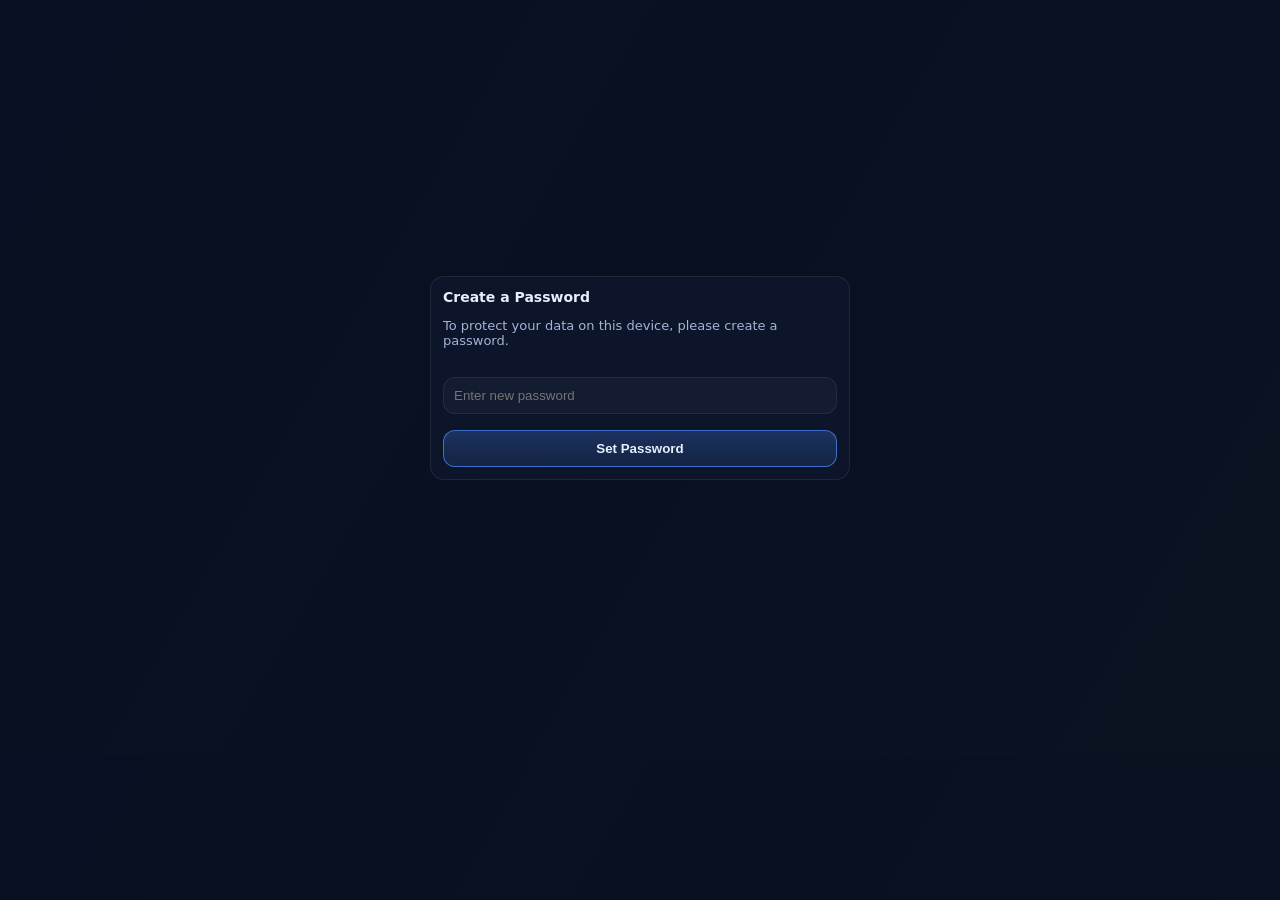
==== login.html @ ce108047 "Add files via upload" ====
<!doctype html>
<html lang="en">
<head>
  <meta charset="UTF-8" />
  <meta name="viewport" content="width=device-width, initial-scale=1" />
  <title>Login - Aluminium Blank Business</title>
  <link rel="stylesheet" href="styles.css" />
</head>
<body>
  <div class="app">
    <div class="login-page-container">
      <div id="auth-container">
        <!-- Login/Setup form will be injected here by login.js -->
      </div>
    </div>
  </div>
  <script src="login.js"></script>
</body>
</html>
---- styles.css ----
:root{
  --bg:#0b1220;
  --panel:#121a2b;
  --panel2:#0f1730;
  --text:#e7eefc;
  --muted:#a7b3d6;
  --border:rgba(255,255,255,.08);
  --accent:#4f8cff;
  --success:#2dd4bf;
  --danger:#ff5c7a;
  --shadow:0 10px 30px rgba(0,0,0,.35);
}
*{box-sizing:border-box;}
body{
  margin:0;
  font-family: ui-sans-serif, system-ui, -apple-system, Segoe UI, Roboto, Helvetica, Arial;
  background:linear-gradient(120deg, #071022, #0b1220);
  color:var(--text);
}
.app{width:90%;max-width:1800px;margin:0 auto;padding:18px;}
.topbar{
  display:flex;justify-content:space-between;align-items:center;
  padding:14px 16px;border:1px solid var(--border);
  background:rgba(18,26,43,.7);
  border-radius:14px;box-shadow:var(--shadow);
}
.brand{font-weight:800;letter-spacing:.2px;}
.actions{display:flex;gap:10px;align-items:center;}
button{cursor:pointer;}
.secondary{
  background:transparent;border:1px solid var(--border);color:var(--text);
  padding:10px 12px;border-radius:12px;
  font-weight: 600;
  transition: all .2s ease;
}
.secondary:hover{
  border-color:rgba(79,140,255,.6);
}

.layout{display:grid;grid-template-columns:340px 1fr;gap:14px;margin-top:14px;}
.sidebar, .content {
  border:1px solid var(--border);
  background:rgba(18,26,43,.7);
  border-radius:14px;
  padding:14px;
  box-shadow:var(--shadow);
}
.section{margin-top:14px;}
.section h3{margin:0 0 8px 0;font-size:14px;letter-spacing:.2px; color: var(--text);}
.muted{color:var(--muted);font-size:13px;}

.view{min-height:520px;}

.nav-btn{
  width:100%;
  text-align:left;
  background:transparent;
  border:1px solid var(--border);
  color:var(--text);
  padding:12px 12px;
  border-radius:12px;
  margin-bottom:10px;
  font-weight:650;
  transition: all .2s ease;
}
.nav-btn.active{
  border-color:rgba(79,140,255,.7);
  background:rgba(79,140,255,.12);
}

.table-card{
  border:1px solid var(--border);
  border-radius:14px;
  padding:12px;
  background:rgba(15,23,48,.7);
}
.table{
  width:100%;border-collapse:collapse;table-layout:fixed;
}
.table th,.table td{
  border-bottom:1px solid rgba(255,255,255,.06);
  padding:8px 6px;
  font-size:13px;
}
.table th{color:var(--muted);font-weight:700;}

.field{display:flex;gap:10px;align-items:center;}
.input{width:100%;padding:10px 10px;border-radius:12px;border:1px solid var(--border);background:rgba(255,255,255,.03);color:var(--text);}
.input:focus {
  outline: none;
  border-color: var(--accent);
  box-shadow: 0 0 0 3px color-mix(in srgb, var(--accent) 25%, transparent);
}

.card{
  border:1px solid var(--border);
  border-radius:14px;
  padding:12px;
  background:rgba(15,23,48,.7);
}
.card h3{margin:0 0 10px 0;font-size:14px; color: var(--text);}

.client-list{
  display:grid;gap:10px;
}
.client-item{
  border:1px solid var(--border);
  background:rgba(255,255,255,.03);
  border-radius:14px;
  padding:12px;
  display:flex;justify-content:space-between;align-items:center;gap:10px;
  transition: border-color .2s;
}
.client-item:hover{border-color:rgba(79,140,255,.6);}

.small{font-size:12px;color:var(--muted)}

.footer{display:flex;justify-content:space-between;gap:12px;align-items:center;margin-top:10px;padding:10px 4px;}

/* --- UX Enhancements (toasts / modal / edit banner / filters) --- */

.filterRow{display:grid;grid-template-columns:1fr 190px;gap:10px;}

.login-page-container {
  display: flex;
  align-items: center;
  justify-content: center;
  min-height: 80vh;
}

#login-card {
  max-width: 420px;
  width: 100%;
}

.editBanner{border:1px solid rgba(79,140,255,.55);background:rgba(79,140,255,.12);border-radius:14px;padding:10px 12px;}
.editBannerTitle{font-weight:900;letter-spacing:.2px; color: var(--accent);}

.secondary.primary{background:linear-gradient(180deg, rgba(79,140,255,.25), rgba(79,140,255,.12));border-color:rgba(79,140,255,.7); color: var(--text);}

.secondary.danger {
  color: var(--danger);
  border-color: rgba(255, 92, 122, .55);
}
.secondary.danger:hover {
  color: #fff;
  background-color: var(--danger);
  border-color: var(--danger);
}

#modalHost{position:fixed;inset:0;display:flex;align-items:center;justify-content:center;z-index:50; background:rgba(0,0,0,.55);}
#modalHost .modal{width:min(520px, calc(100vw - 26px));border-radius:16px;background:rgba(18,26,43,.98);border:1px solid rgba(255,255,255,.1);box-shadow:0 30px 80px rgba(0,0,0,.6);overflow:hidden;}
.modalHeader{padding:14px 16px;border-bottom:1px solid rgba(255,255,255,.08);}
.modalTitle{font-weight:900; color: var(--text);}
.modalBody{padding:14px 16px;color:var(--text);}
.modalFooter{padding:14px 16px;display:flex;gap:10px;justify-content:flex-end;border-top:1px solid rgba(255,255,255,.08);}

#toastHost{position:fixed;right:16px;bottom:16px;display:flex;flex-direction:column;gap:10px;z-index:60;}
.toast{min-width:260px;max-width:360px;padding:12px 14px;border-radius:14px;border:1px solid rgba(255,255,255,.1);background:rgba(18,26,43,.95);box-shadow:0 16px 45px rgba(0,0,0,.45);}
.toastOut{opacity:0;transform:translateY(6px);transition:opacity .25s ease, transform .25s ease;}
.toastMsg{font-weight:650;font-size:13px;color:var(--text);}
.toast-success{border-color:rgba(45,212,191,.5);}
.toast-danger{border-color:rgba(255,92,122,.55);}
.toast-success .toastMsg{color:#eafffb;}
.toast-danger .toastMsg{color:#ffeaf0;}

/* Make filter row inputs stack nicely on small screens */

.toastAction {
  margin-left: 12px;
  padding: 4px 8px;
  border-radius: 8px;
  font-weight: 700;
}

.itemList {
  list-style-type: none;
  padding-left: 0;
  margin: 0;
  font-size: 12px;
}
.itemList li {
  padding: 2px 0;
}

@media (max-width: 960px) {
  .layout{grid-template-columns:1fr;}
}

@media (max-width: 720px){
  .app {
    width: 100%;
    padding: 1rem;
  }
  .topbar {
    flex-direction: column;
    align-items: stretch;
    gap: 1rem;
  }
  .topbar .actions {
    display: grid;
    grid-template-columns: 1fr 1fr;
  }
  .d-grid.grid-cols-2, .d-grid.grid-cols-3 { grid-template-columns: 1fr; }
  .filterRow{grid-template-columns:1fr;}

  /* Responsive table for Client-wise Details */
  #viewClientDetails .table thead {
    display: none;
  }

  #viewClientDetails .table tr {
    display: block;
    border: 1px solid var(--border);
    border-radius: 8px;
    margin-bottom: 1rem;
    padding: 0.5rem;
    background-color: var(--panel);
  }

  #viewClientDetails .table td {
    display: block;
    text-align: right;
    border-bottom: 1px dashed var(--border);
    padding-left: 50%;
    position: relative;
  }
  
  #viewClientDetails .table td:last-child {
    border-bottom: none;
  }

  #viewClientDetails .table td::before {
    content: attr(data-label);
    position: absolute;
    left: 6px;
    width: 45%;
    padding-right: 10px;
    white-space: nowrap;
    text-align: left;
    font-weight: bold;
    color: var(--text);
  }
}
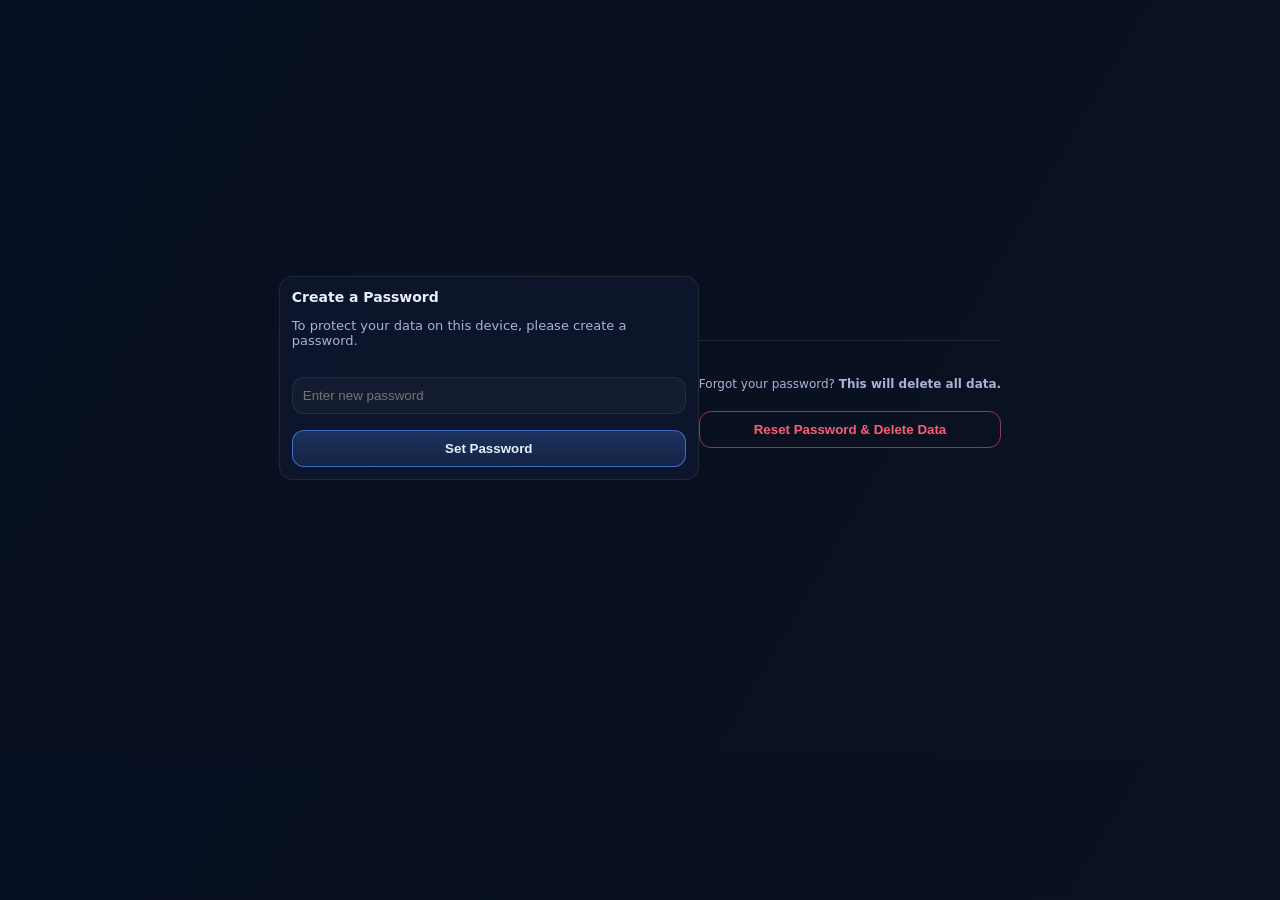
==== commit 85b08cac: "Add files via upload" ====
--- a/login.html
+++ b/login.html
@@ -12,8 +12,41 @@
       <div id="auth-container">
         <!-- Login/Setup form will be injected here by login.js -->
       </div>
+      <div
+        id="reset-container"
+        style="
+          margin-top: 2rem;
+          border-top: 1px solid var(--border);
+          padding-top: 1.5rem;
+        "
+      >
+        <p class="muted small" style="text-align: center">
+          Forgot your password? <strong>This will delete all data.</strong>
+        </p>
+        <button
+          id="reset-password-btn"
+          class="secondary danger"
+          style="width: 100%; margin-top: 0.5rem"
+        >
+          Reset Password & Delete Data
+        </button>
+      </div>
     </div>
   </div>
   <script src="login.js"></script>
+  <script>
+    document.getElementById('reset-password-btn').addEventListener('click', () => {
+      const confirmed = confirm('FORGOT PASSWORD?\n\nThis will permanently delete all your clients and ledger data and allow you to set a new password.\n\nThis action CANNOT be undone.\n\nAre you absolutely sure you want to proceed?');
+      if (confirmed) {
+        // IMPORTANT: Make sure this password key matches the one in login.js
+        const PASSWORD_KEY = 'aluminium-blank-app:password';
+        const STORAGE_KEY = 'aluminium-blank-app:v1';
+        localStorage.removeItem(PASSWORD_KEY);
+        localStorage.removeItem(STORAGE_KEY);
+        alert('All data has been deleted. The page will now reload for you to set up a new password.');
+        window.location.reload();
+      }
+    });
+  </script>
 </body>
 </html>
